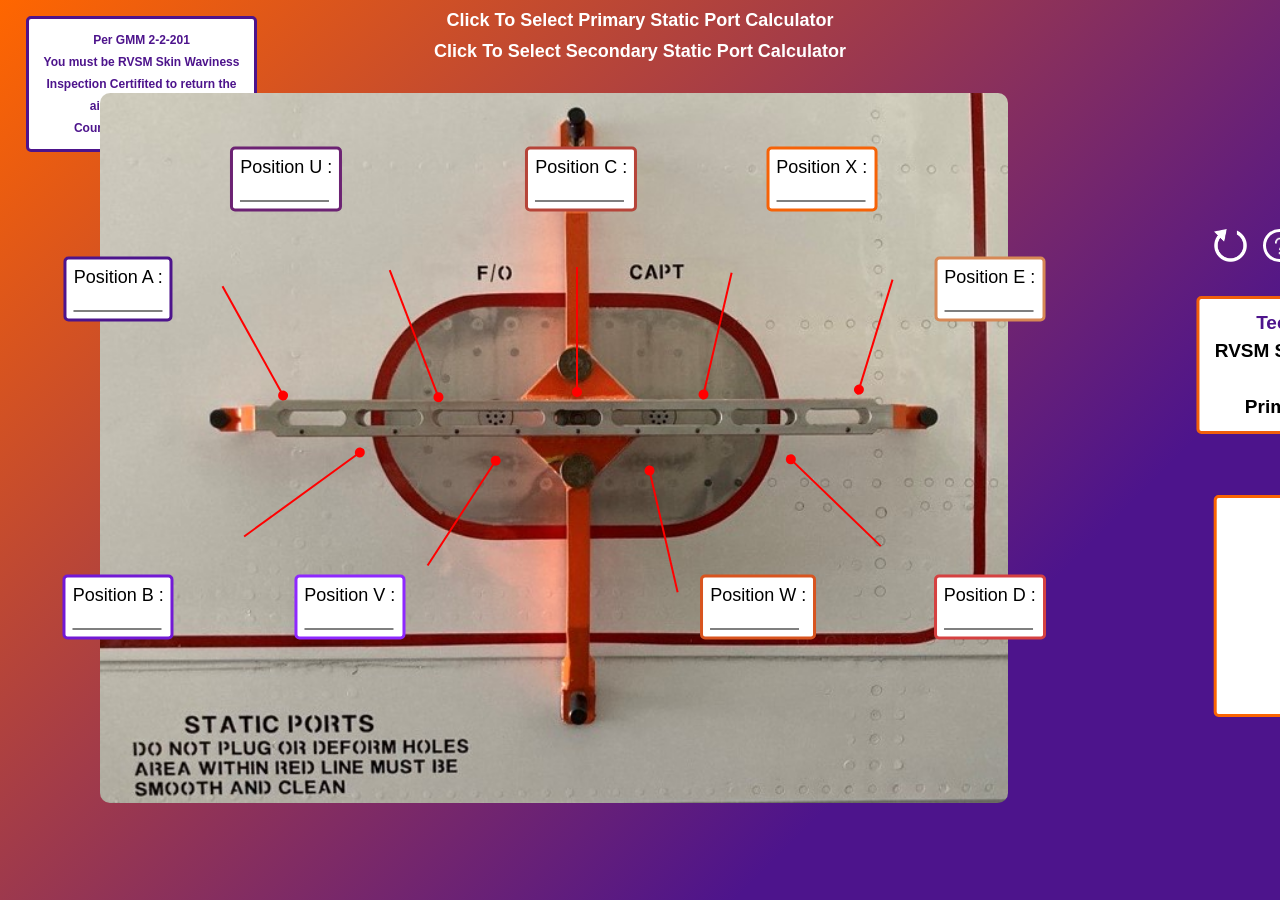
==== primary.html @ 1c0f7696 "last commit" ====
<!DOCTYPE html>
<html lang="en">

<head>
  <meta charset="UTF-8">
  <meta http-equiv="X-UA-Compatible" content="IE=edge">
  <meta name="viewport" content="width=device-width, initial-scale=1.0">
  <link rel="stylesheet" href="assets/css/style.css">
  <title>PW-4000 Engine</title>
</head>

<body>
 
  <section>
    <h4>
      Per GMM 2-2-201
      <br>
      You must be RVSM Skin Waviness <br>
  Inspection Certifited to return the <br>
  aircraft to  service. <br>
  Course Code: M54RV00
  </h4>
    <div class="switcher">
      <a href="primary.html">Click To Select Primary Static Port Calculator</a>
      <a href="secondary.html">Click To Select Secondary Static Port Calculator</a>
    </div>
    <div class="tire">
      <h2>
        <span style="color:rgba(77,20,140,1)">Tech</span><span style="color:rgba(255,102,0,1)">Ops</span>
        Training
        <br>
        RVSM Skin Waviness Insp. <br>
    Captain F/O <br>
    Primary Static Ports
    </h2>
    <div class="btns-logo">
      <button class="reset" name="button" onclick="reset();">
        <img src="assets/images/reset.png" alt="">
      </button>
      <a  onclick="popup1()" class="info-btn ">
        <img src="assets/images/question-mark.png"  alt="">
      </a>
      <span class="popuptext" id="myPopup"><a href="https://training.techops.fedex.com/resources/video/other/How_To_Use_The_PW4000_Rub_Strip_Calculator.mp4" target="blank">How To Use The PW4000 Rub Strip Calculator</a>
     <br>   <a href="https://training.techops.fedex.com/resources/video/other/How_To_Use_The_PW4000_Rub_Strip_Calculator.mp4" target="blank">Dummy Link</a></span>
      <img class="logo" src="assets/images/FedEx.svg" alt="">
    </div>

      <img id="engine-img" src="assets/images/PrimaryPortCentered2.png" alt="">

      <div class="inputs" id="p1">
        <label for="">Position A :</label>
        <input class="position_data" type="number" name="" id="inp1">
      </div>
      <div class="inputs" id="p2">
        <label for="">Position B :</label>
        <input class="position_data" type="number" name="" id="inp2">
      </div>
      <div class="inputs" id="p3">
        <label for="">Position U :</label>
        <input class="position_data" type="number" name="" id="inp3">
      </div>
      <div class="inputs" id="p4">
        <label for="">Position V :</label>
        <input class="position_data" type="number" name="" id="inp4">
      </div>
      <div class="inputs" id="p5">
        <label for="">Position C :</label>
        <input class="position_data" type="number" name="" id="inp5">
      </div>
      <div class="inputs" id="p6">
        <label for="">Position W :</label>
        <input class="position_data" type="number" name="" id="inp6">
      </div>
      <div class="inputs" id="p7">
        <label for="">Position X :</label>
        <input class="position_data" type="number" name="" id="inp7">
      </div>
      <div class="inputs" id="p8">
        <label for="">Position D :</label>
        <input class="position_data" type="number" name="" id="inp8">
      </div>
      <div class="inputs" id="p9">
        <label for="">Position E :</label>
        <input class="position_data" type="number" name="" id="inp9">
      </div>

      <div class="lines" id="line1"></div>
      <div class="lines" id="line2"></div>
      <div class="lines" id="line3"></div>
      <div class="lines" id="line4"></div>
      <div class="lines" id="line5"></div>
      <div class="lines" id="line6"></div>
      <div class="lines" id="line7"></div>
      <div class="lines" id="line8"></div>
      <div class="lines" id="line9"></div>
      <div class="output">
        <div class="">
            <span class="area">Area R1</span>
          <h3 class="groups" id="groupA"> Value 1: <span></span> </h3>
          <h3 class="groups" id="groupB"> Value 2: <span></span> </h3>
          <span class="area">Area R2</span>
          <h3 class="groups" id="groupC"> Value 3: <span></span> </h3>
          <h3 class="groups" id="groupD"> Value 4: <span></span> </h3>
          <!-- <h1 class="groups" id="groupE"><b> Group E:</b> <span></span> </h1>
          <h1 class="groups" id="groupF"><b> Group F:</b> <span></span> </h1> -->
        </div>

      </div>


    </div>
    <!-- <div class="output">
      <div class="">
        <h1 class="groups" id="groupA"> <b> Group A:</b> <span></span> </h1>
        <h1 class="groups" id="groupB"><b> Group B:</b> <span></span> </h1>
        <h1 class="groups" id="groupC"><b> Group C:</b> <span></span> </h1>
        <h1 class="groups" id="groupD"><b> Group D: </b><span></span> </h1>
        <h1 class="groups" id="groupE"><b> Group E:</b> <span></span> </h1>
        <h1 class="groups" id="groupF"><b> Group F:</b> <span></span> </h1>
      </div>

    </div> -->
  </section>

  <script type="text/javascript" src="assets/js/main.js">

  </script>
  <script>

    function popup1() {
      var popup = document.getElementById("myPopup");
    popup.classList.toggle("show");
  }
  </script>
</body>

</html>
---- assets/css/style.css ----
bor {
    margin: 0px;
    padding: 0px;
    box-sizing: border-box;
  }
  
  :focus {
    outline: none;
  }
  
  body {
    position: relative;
    font-family: sans-serif;
    background: linear-gradient(-45deg, rgb(77, 20, 140) 25%, rgb(255, 102, 0) 100%);
    width: 100vw;
    height: 100vh;
    display: flex;
    align-items: center;
    justify-content: center;
    overflow: hidden !important;
    margin: 0px !important;
    display: -webkit-flex;
    /* NEW */
    display: flex;
    -webkit-flex-wrap: wrap;
    /* NEW */
  }
  
  h2 {
    position: absolute;
    right: -30%;
    top: 50%;
    transform: translate(70%, calc(-0% - 170px));
    text-align: left;
    font-size: 19px;
    line-height: 28px;
    padding: 10px 15px;
    background: white;
    border-radius: 5px;
    border: 3px solid rgb(240, 95, 12);
    text-align: center;
  }
    
  h4 {
    position: absolute;
    left: 2%;
    top: 0%;
    text-align: left;
    font-size: 12px;
    line-height: 22px;
    padding: 10px 15px;
    background: white;
    color:  rgb(77, 20, 140);
    border-radius: 5px;
    border: 3px solid  rgb(77, 20, 140);
    text-align: center;
}
  section {
    width: fit-content;
    height: fit-content;
    padding: 50px 300px 50px 128px !important;
    margin: auto;
  }
  .switcher{
    position: absolute;
    top: 0;
    left: 50%;
    transform: translateX(-50%);
    display: flex;
    flex-direction: column;
    gap: 10px;
  padding: 10px;
  }
  .switcher a{
    font-size: 18px;
    color: #fff;
    font-weight: 600;
    text-align: center;
    text-decoration: none;
  }
  .tire {
    margin: auto;
    display: block;
    position: relative;
    width: fit-content;
    /* transform: translateY(-10px); */
  }
  
  .landscapeScreen #engine-img {
    height: calc(100vh - 190px);
    border-radius: 10px;
  }
  
  .portraitScreen #engine-img {
    width: calc(100vw - 280px);
  }
  
  .inputs {
    background-color: white;
    padding: 7px;
    max-width: 100px;
    position: absolute;
    z-index: 1;
    transform-origin: center center;
    border-radius: 5px;
    border: 3px solid black;
  }
  
  .inputs label {
    width: auto;
    display: block;
    text-align: center;
    font-size: 18px;
  }
  
  .inputs input {
    font-size: 18px;
    text-align: center;
    width: 85px;
    border-top: none;
    border-right: none;
    border-left: none;
    border-image: initial;
    border-bottom: 1px solid black;
    border-radius: 0px;
  }
  
  .inputs input::-webkit-outer-spin-button,
  .inputs input::-webkit-inner-spin-button {
    appearance: none;
    margin: 0px;
  }
  
  .inputs input[type="number"] {}
  
  .reset {
    border: 0px;
    background: transparent;
    /* position: absolute; */
    /* right: -130px; */
    /* top: 70px; */
    width: 33px;
    height: 33px;
    padding: 0px;
  }
  
  .reset img {
    width: 100%;
  }
  
  #p1 {
    left: 2%;
    top: 27.5%;
    transform: translate(-50%, -50%);
    border-color: rgb(77, 20, 140);
  }
  
  #p2 {
    left: 2%;
    top: 72%;
    transform: translate(-50%, -50%);
    border-color:rgb(114 25 213);
  }
  
  #p3 {
    left: 20.5%;
    top: 12%;
    transform: translate(-50%, -50%);
    border-color: rgb(108, 34, 115);
  }
  
  #p4 {
    left: 27.5%;
    bottom: 28%;
    transform: translate(-50%, 50%);
    border-color: rgb(142 40 255);
  }
  
  #p5 {
    left: 53%;
    bottom: 88%;
    transform: translate(-50%, 50%);
    border-color: rgb(182, 68, 57);
  }
  
  #p6 {
    right: 27.5%;
    bottom: 28%;
    transform: translate(50%, 50%);
    border-color: rgb(216, 84, 31);
  }
  
  #p7 {
    right: 20.5%;
    top: 12%;
    transform: translate(50%, -50%);
    border-color: rgb(246, 98, 7);
  }
  
  #p8 {
    right: 2%;
    top: 72%;
    transform: translate(50%, -50%);
    border-color: rgb(213 65 65);
  }
  #p9{
    right: 2%;
    top: 27.5%;
    transform: translate(50%, -50%);
    border-color: rgb(215 136 85);
  }
  
  .lines {
    width: 2px;
    background: red;
    position: absolute;
    z-index: 0;
    height: 130px;
    transform-origin: center center;
  }
  
  .lines::after {
    content: "";
    display: block;
    width: 10px;
    height: 10px;
    background: red;
    position: absolute;
    bottom: 0px;
    left: 50%;
    transform: translateX(-50%);
    border-radius: 50%;
  }
  
  #line1 {
    left: 16.9%;
    top: 35%;
    transform: translate(-50%, -50%) rotate(-29deg);
  }
  
  #line1::after {}
  
  #line2 {
    left: 22.5%;
    top: 56%;
    transform: translate(-50%, -50%) rotate(-126deg);
    height: 148px;
  }
  
  #line2::after {}
  
  #line3 {
    left: 34.7%;
    top: 34%;
    transform: translate(-50%, -50%) rotate(-21deg);
    height: 141px;
  }
  
  #line3::after {}
  
  #line4 {
    left: 40%;
    bottom: 41.5%;
    transform: translate(-50%, 50%) rotate(-147deg);
  }
  
  #line4::after {}
  
  #line5 {
    left: 52.5%;
    bottom: 66.5%;
    transform: translate(-50%, 50%) rotate(360deg);
  }
  
  #line5::after {}
  
  #line6 {
    right: 38%;
    bottom: 39%;
    transform: translate(50%, 50%) rotate(167deg);
  }
  
  #line6::after {}
  
  #line7 {
    right: 32%;
    top: 34%;
    transform: translate(50%, -50%) rotate(13deg);
  }
  
  #line7::after {}
  
  #line8 {
    right: 19.2%;
    top: 57.2%;
    transform: translate(50%, -50%) rotate(134deg);
  }
  
  #line8::after {}
  
  #line9{
    right: 14.6%;
    top: 34.2%;
    transform: translate(50%, -50%) rotate(17deg);
    height: 120px;
  }
  
  #line9::after {}

  .output {
    display: block;
    align-items: center;
    justify-content: center;
    flex-grow: 1;
    width: 185px;
    padding: 10px 15px;
    position: absolute;
    right: -30%;
    top: 50%;
    transform: translate(70%, calc(-0% + 45px));
    background: white;
    border-radius: 5px;
    border: 3px solid rgb(251, 100, 2);
  }
  
  .output>div {
    width: 100%;
  }
  .output span{
    margin: 10px 0;
    font-weight: 600;
    text-align: center;
  }
  .area{
    display: block;
    margin: auto;
  }
  .groups {
    display: block;
    font-size: 18px;
    line-height: 30px;
    text-align: center;
    margin: 0px;
    font-weight: 500;
  }
  
  .info-btn {
    /* position: absolute; */
    /* right: -75px; */
    /* top: 70px; */
    width: 27px;
    height: 27px;
    border-radius: 50%;
    border: 3px solid white;
    display: flex;
    align-items: center;
    justify-content: center;
  }
  
  .info-btn img {
    width: 20px;
  }
  
  .logo {
    /* position: absolute; */
    /* left: -17%; */
    /* top: 23%; */
    width: 122px;
    background: white;
  }
  
  .btns-logo {
  
    position: absolute;
  
    width: 220px;
  
    height: 79px;
  
    /* background: red; */
  
    right: -45%;
  
    top: 18px;
  
    right: -30%;
  
    top: 50%;
  
    transform: translate(70%, calc(-0% - 244px));
  
    display: flex;
  
    align-items: center;
  
    justify-content: space-between;
    z-index: 3;
  }
  
  @media (max-width: 1200px) {
    section {
      position: relative;
      /* transform: translateY(-5%); */
      padding: 75px 278px 0px 120px;
    }
  }
  
  @media (max-height: 720px) {
    h2 {
      /* top: 50px; */
      /* right: -20%; */
    }
  
    .output {
      /* bottom: -20px; */
      /* right: -20%; */
    }
  
    .info-btn {
      /* top: 15px; */
    }
  
    .reset {
      /* top: 15px; */
    }
  
    .btns-logo {
      /* right: -20%; */
      /* top: -35px; */
    }
  }
  
  /* --- popup-- */
  .info-btn {
    cursor: pointer;
  }
  
  /* The actual popup */
  .popuptext {
    visibility: hidden;
    min-width: 160px;
    background-color: rgb(255, 255, 255);
    color: #fff;
    text-align: center;
    border-radius: 6px;
    padding: 4px 0;
    position: absolute;
    z-index: 1;
    bottom: 99%;
    left: -37%;
    text-decoration: none;
    border: 1px solid rgb(253, 101, 2);
  }
  
  .popuptext a {
    text-decoration: none;
    color: blue;
    /* font-weight: 600; */
    /* text-align: center; */
    /* font-size: 18px; */
  }
  
  /* Popup arrow */
  .popuptext::after {
    content: "";
    position: absolute;
    top: 100%;
    left: 47%;
    margin-left: -5px;
    border-width: 12px;
    border-style: solid;
    border-color: rgb(253, 101, 2) transparent transparent transparent;
  }
  
  /* Toggle this class - hide and show the popup */
  .show {
    visibility: visible;
    -webkit-animation: fadeIn 1s;
    animation: fadeIn 1s;
  }
  
  /* Add animation (fade in the popup) */
  @-webkit-keyframes fadeIn {
    from {
      opacity: 0;
    }
  
    to {
      opacity: 1;
    }
  }
  
  @keyframes fadeIn {
    from {
      opacity: 0;
    }
  
    to {
      opacity: 1;
    }
  }
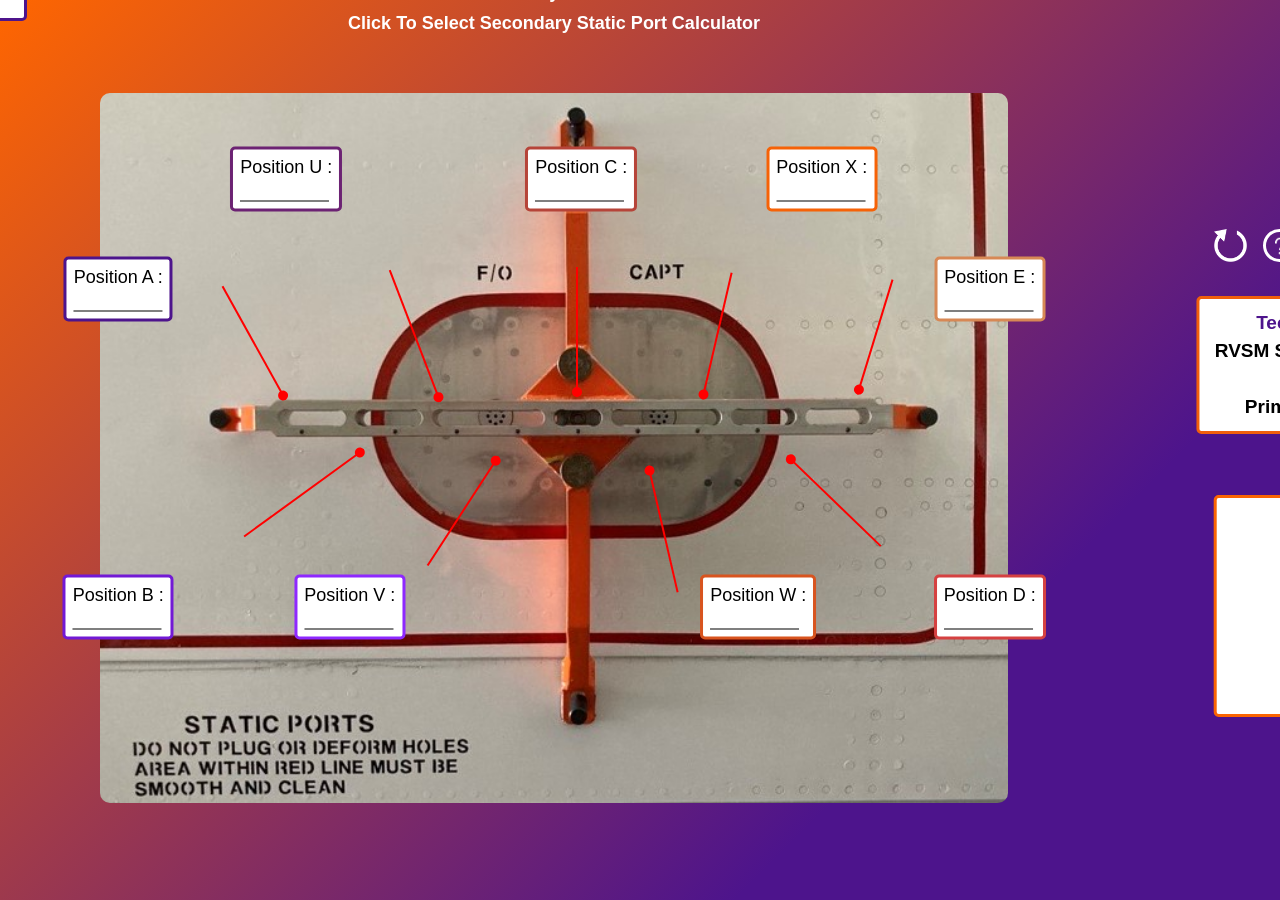
==== commit 7529ff78: "new commit" ====
--- a/primary.html
+++ b/primary.html
@@ -12,19 +12,21 @@
 <body>
  
   <section>
-    <h4>
-      Per GMM 2-2-201
-      <br>
-      You must be RVSM Skin Waviness <br>
-  Inspection Certifited to return the <br>
-  aircraft to  service. <br>
-  Course Code: M54RV00
-  </h4>
-    <div class="switcher">
-      <a href="primary.html">Click To Select Primary Static Port Calculator</a>
-      <a href="secondary.html">Click To Select Secondary Static Port Calculator</a>
-    </div>
+  
+  
     <div class="tire">
+      <h4>
+        Per GMM 2-2-201
+        <br>
+        You must be RVSM Skin Waviness <br>
+    Inspection Certifited to return the <br>
+    aircraft to  service. <br>
+    Course Code: M54RV00
+    </h4>
+      <div class="switcher">
+        <a href="primary.html">Click To Select Primary Static Port Calculator</a>
+        <a href="secondary.html">Click To Select Secondary Static Port Calculator</a>
+      </div>
       <h2>
         <span style="color:rgba(77,20,140,1)">Tech</span><span style="color:rgba(255,102,0,1)">Ops</span>
         Training
--- a/assets/css/style.css
+++ b/assets/css/style.css
@@ -43,16 +43,16 @@
     
   h4 {
     position: absolute;
-    left: 2%;
-    top: 0%;
+    left: -30%;
+    top: -24%;
     text-align: left;
-    font-size: 12px;
-    line-height: 22px;
+    font-size: 10px;
+    line-height: 12px;
     padding: 10px 15px;
     background: white;
-    color:  rgb(77, 20, 140);
+    color: rgb(77, 20, 140);
     border-radius: 5px;
-    border: 3px solid  rgb(77, 20, 140);
+    border: 3px solid rgb(77, 20, 140);
     text-align: center;
 }
   section {
@@ -63,13 +63,14 @@
   }
   .switcher{
     position: absolute;
-    top: 0;
+    top: -17%;
+    width: 100%;
     left: 50%;
     transform: translateX(-50%);
     display: flex;
     flex-direction: column;
     gap: 10px;
-  padding: 10px;
+    padding: 10px;
   }
   .switcher a{
     font-size: 18px;
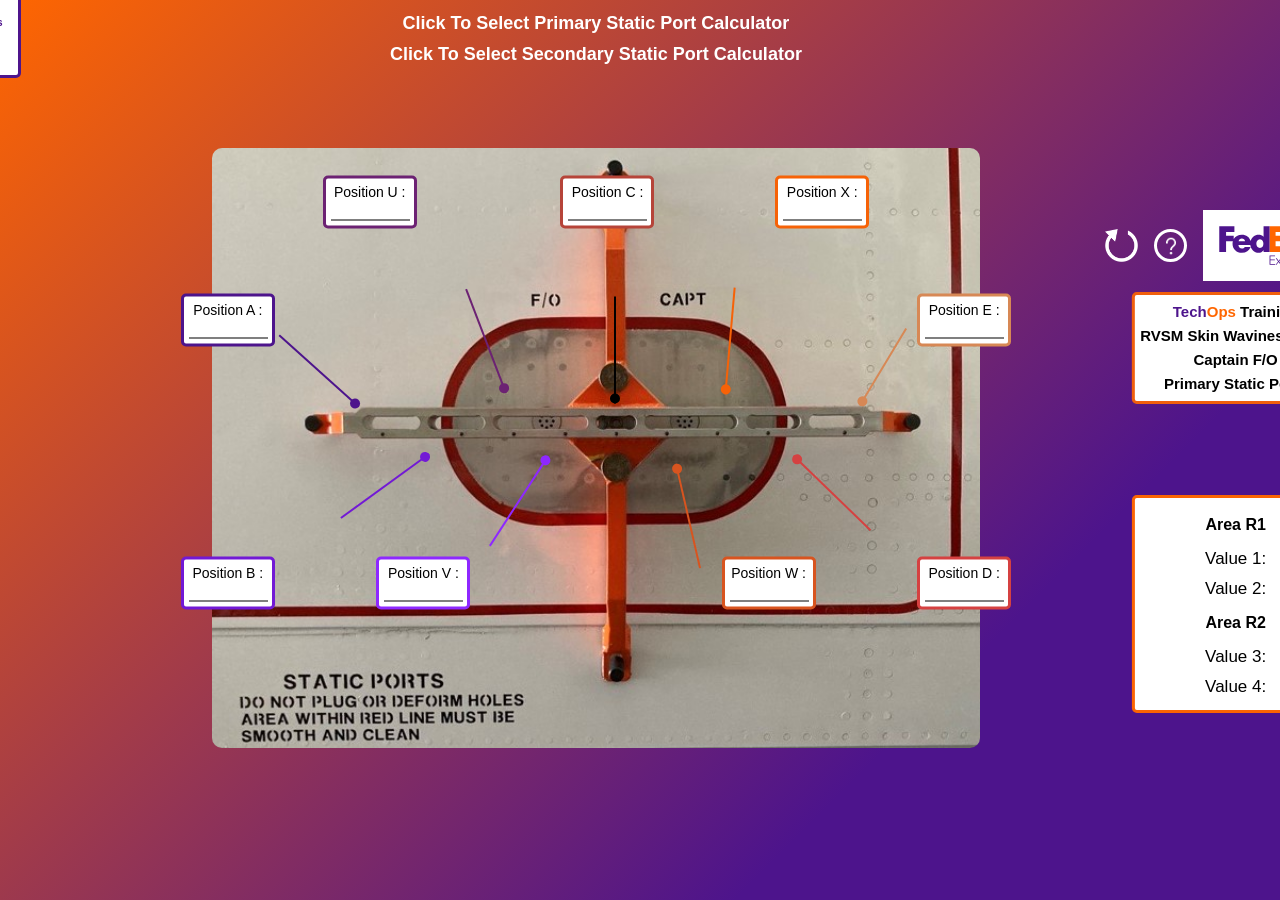
==== commit 1292feb0: "new com" ====
--- a/primary.html
+++ b/primary.html
@@ -10,7 +10,7 @@
 </head>
 
 <body>
- 
+
   <section>
   
   
--- a/assets/css/style.css
+++ b/assets/css/style.css
@@ -28,13 +28,13 @@
   
   h2 {
     position: absolute;
-    right: -30%;
+    right: -28%;
     top: 50%;
     transform: translate(70%, calc(-0% - 170px));
     text-align: left;
-    font-size: 19px;
-    line-height: 28px;
-    padding: 10px 15px;
+    font-size: 15px;
+    line-height: 24px;
+    padding: 5px;
     background: white;
     border-radius: 5px;
     border: 3px solid rgb(240, 95, 12);
@@ -43,8 +43,8 @@
     
   h4 {
     position: absolute;
-    left: -30%;
-    top: -24%;
+   left: -51%;
+    top: -28%;
     text-align: left;
     font-size: 10px;
     line-height: 12px;
@@ -58,12 +58,12 @@
   section {
     width: fit-content;
     height: fit-content;
-    padding: 50px 300px 50px 128px !important;
+    padding: 50px 300px 50px 212px !important;
     margin: auto;
   }
   .switcher{
     position: absolute;
-    top: -17%;
+    top: -24%;
     width: 100%;
     left: 50%;
     transform: translateX(-50%);
@@ -88,7 +88,7 @@
   }
   
   .landscapeScreen #engine-img {
-    height: calc(100vh - 190px);
+height: calc(100vh - 300px);
     border-radius: 10px;
   }
   
@@ -98,8 +98,8 @@
   
   .inputs {
     background-color: white;
-    padding: 7px;
-    max-width: 100px;
+    padding: 5px;
+    max-width: 78px;
     position: absolute;
     z-index: 1;
     transform-origin: center center;
@@ -111,13 +111,13 @@
     width: auto;
     display: block;
     text-align: center;
-    font-size: 18px;
+    font-size: 14px;
   }
   
   .inputs input {
-    font-size: 18px;
-    text-align: center;
-    width: 85px;
+    font-size: 16px;
+    text-align: center;
+    width: 75px;
     border-top: none;
     border-right: none;
     border-left: none;
@@ -151,7 +151,7 @@
   
   #p1 {
     left: 2%;
-    top: 27.5%;
+    top: 28.5%;
     transform: translate(-50%, -50%);
     border-color: rgb(77, 20, 140);
   }
@@ -165,7 +165,7 @@
   
   #p3 {
     left: 20.5%;
-    top: 12%;
+    top:9%;
     transform: translate(-50%, -50%);
     border-color: rgb(108, 34, 115);
   }
@@ -178,8 +178,8 @@
   }
   
   #p5 {
-    left: 53%;
-    bottom: 88%;
+    left: 51.5%;
+    bottom: 91%;
     transform: translate(-50%, 50%);
     border-color: rgb(182, 68, 57);
   }
@@ -193,7 +193,7 @@
   
   #p7 {
     right: 20.5%;
-    top: 12%;
+    top: 9%;
     transform: translate(50%, -50%);
     border-color: rgb(246, 98, 7);
   }
@@ -206,7 +206,7 @@
   }
   #p9{
     right: 2%;
-    top: 27.5%;
+    top: 28.5%;
     transform: translate(50%, -50%);
     border-color: rgb(215 136 85);
   }
@@ -216,7 +216,7 @@
     background: red;
     position: absolute;
     z-index: 0;
-    height: 130px;
+    height: 107px;
     transform-origin: center center;
   }
   
@@ -234,79 +234,106 @@
   }
   
   #line1 {
-    left: 16.9%;
-    top: 35%;
-    transform: translate(-50%, -50%) rotate(-29deg);
-  }
-  
-  #line1::after {}
+left: 13.9%;
+    top: 37%;
+    transform: translate(-50%, -50%) rotate(-48deg);
+    background: rgb(77, 20, 140);
+  }
+  
+  #line1::after {
+    background: rgb(77, 20, 140);
+  }
   
   #line2 {
     left: 22.5%;
     top: 56%;
     transform: translate(-50%, -50%) rotate(-126deg);
-    height: 148px;
-  }
-  
-  #line2::after {}
+    height: 109px;
+    background: rgb(114 25 213);
+  }
+  
+  #line2::after {
+    background: rgb(114 25 213);
+  }
   
   #line3 {
-    left: 34.7%;
-    top: 34%;
+       left: 35.7%;
+    top: 32%;
     transform: translate(-50%, -50%) rotate(-21deg);
-    height: 141px;
-  }
-  
-  #line3::after {}
+    height: 111px;
+    background: rgb(108, 34, 115);
+  }
+  
+  #line3::after {
+    background: rgb(108, 34, 115);
+  }
   
   #line4 {
     left: 40%;
     bottom: 41.5%;
     transform: translate(-50%, 50%) rotate(-147deg);
-  }
-  
-  #line4::after {}
+    background: rgb(142 40 255);
+  }
+  
+  #line4::after {
+    background: rgb(142 40 255);
+  }
   
   #line5 {
     left: 52.5%;
     bottom: 66.5%;
     transform: translate(-50%, 50%) rotate(360deg);
-  }
-  
-  #line5::after {}
+    background: #000;
+  }
+  
+  #line5::after {
+    background: #000;
+  }
   
   #line6 {
     right: 38%;
     bottom: 39%;
     transform: translate(50%, 50%) rotate(167deg);
-  }
-  
-  #line6::after {}
+    background: rgb(216, 84, 31);
+  }
+  
+  #line6::after {
+    background: rgb(216, 84, 31);
+  }
   
   #line7 {
-    right: 32%;
-    top: 34%;
-    transform: translate(50%, -50%) rotate(13deg);
-  }
-  
-  #line7::after {}
+right: 32.5%;
+    top: 32%;
+    transform: translate(50%, -50%) rotate(5deg);
+    background: rgb(246, 98, 7);
+  }
+  
+  #line7::after {
+    background: rgb(246, 98, 7);
+  }
   
   #line8 {
     right: 19.2%;
     top: 57.2%;
     transform: translate(50%, -50%) rotate(134deg);
-  }
-  
-  #line8::after {}
+    background: rgb(213 65 65);
+  }
+  
+  #line8::after {
+    background: rgb(213 65 65);
+  }
   
   #line9{
-    right: 14.6%;
-    top: 34.2%;
-    transform: translate(50%, -50%) rotate(17deg);
-    height: 120px;
-  }
-  
-  #line9::after {}
+  right: 12.6%;
+    top: 36.2%;
+    transform: translate(50%, -50%) rotate(31deg);
+    height: 90px;
+    background: rgb(215 136 85)
+  }
+  
+  #line9::after {
+    background: rgb(215 136 85);
+  }
 
   .output {
     display: block;
@@ -314,9 +341,9 @@
     justify-content: center;
     flex-grow: 1;
     width: 185px;
-    padding: 10px 15px;
-    position: absolute;
-    right: -30%;
+    padding:8px;
+    position: absolute;
+    right: -28%;
     top: 50%;
     transform: translate(70%, calc(-0% + 45px));
     background: white;
@@ -338,7 +365,7 @@
   }
   .groups {
     display: block;
-    font-size: 18px;
+    font-size: 17px;
     line-height: 30px;
     text-align: center;
     margin: 0px;
@@ -383,8 +410,8 @@
     right: -45%;
   
     top: 18px;
-  
-    right: -30%;
+ 
+    right: -25%;
   
     top: 50%;
   
@@ -405,7 +432,45 @@
       padding: 75px 278px 0px 120px;
     }
   }
-  
+   @media (max-width: 892px) {
+       .btns-logo{
+           width: 191px;
+           
+    right: -21% ;
+       }
+       .logo{
+           width:100px;
+       }
+       h4{
+              
+    left: -45% ;
+    top: -28% ;
+        font-size: 9px ;
+       }
+       h2 {
+   
+    right: -25%  ;
+    top: 50%  ;
+  
+    font-size: 12px  ;
+    line-height: 20px  ;
+       }
+       .output {
+    width: 145px  ;
+    position: absolute  ;
+    right: -25%  ;
+    top: 24%  ;
+       }
+       .groups{
+        font-size:16px ;   
+       }
+       section{
+               padding: 50px 300px 50px 261px !important;
+       }
+       .output span {
+    margin: 3px 0;
+       }
+   }
   @media (max-height: 720px) {
     h2 {
       /* top: 50px; */
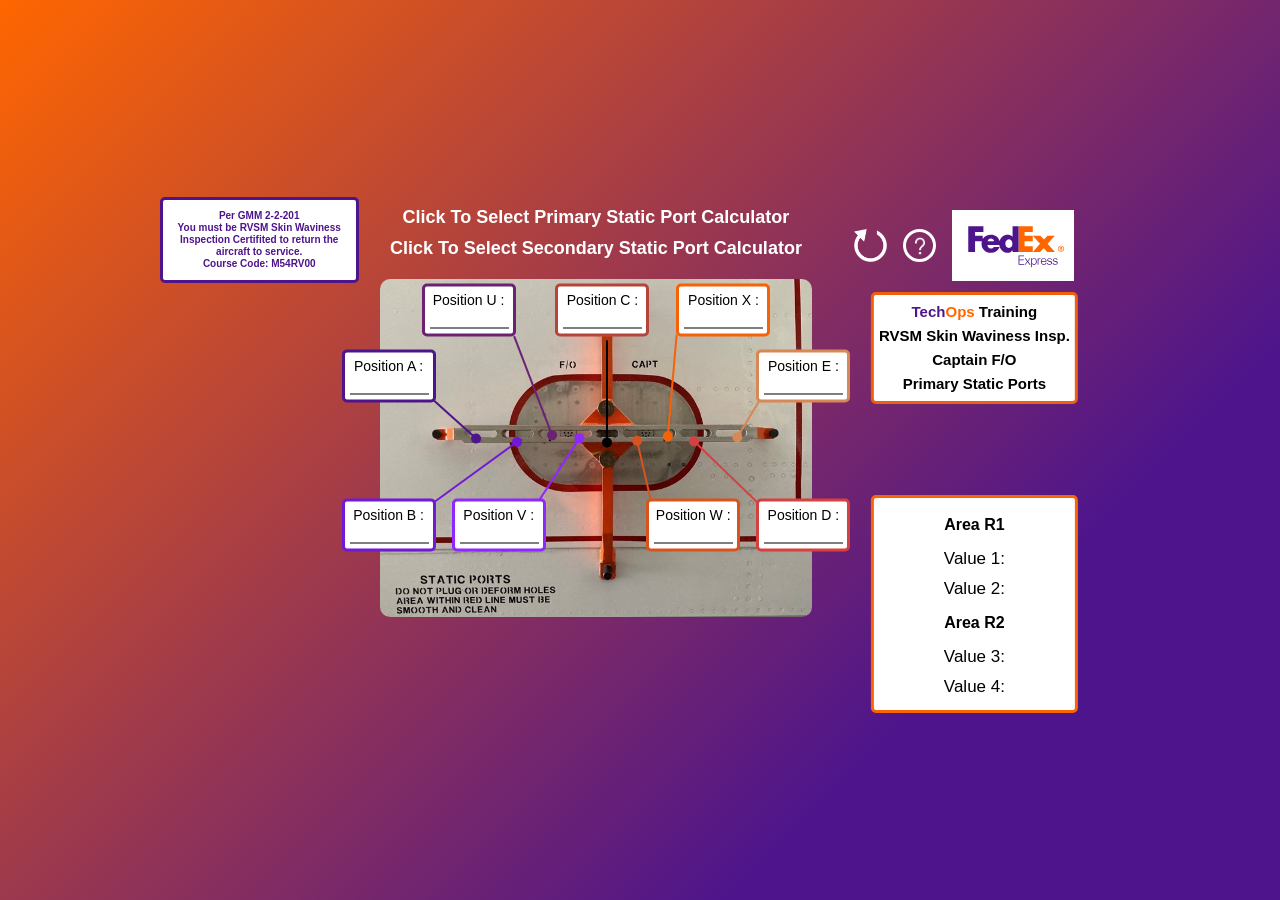
==== commit 0b70b354: "new update" ====
--- a/primary.html
+++ b/primary.html
@@ -10,6 +10,7 @@
 </head>
 
 <body>
+<main>
 
   <section>
   
@@ -111,19 +112,10 @@
 
 
     </div>
-    <!-- <div class="output">
-      <div class="">
-        <h1 class="groups" id="groupA"> <b> Group A:</b> <span></span> </h1>
-        <h1 class="groups" id="groupB"><b> Group B:</b> <span></span> </h1>
-        <h1 class="groups" id="groupC"><b> Group C:</b> <span></span> </h1>
-        <h1 class="groups" id="groupD"><b> Group D: </b><span></span> </h1>
-        <h1 class="groups" id="groupE"><b> Group E:</b> <span></span> </h1>
-        <h1 class="groups" id="groupF"><b> Group F:</b> <span></span> </h1>
-      </div>
-
-    </div> -->
+  
   </section>
-
+  
+</main>
   <script type="text/javascript" src="assets/js/main.js">
 
   </script>
--- a/assets/css/style.css
+++ b/assets/css/style.css
@@ -25,7 +25,13 @@
     -webkit-flex-wrap: wrap;
     /* NEW */
   }
-  
+  main{
+    overflow: hidden;
+    width: 100vw;
+    height: 100vh;
+    display: block;
+    display: flex;
+  }
   h2 {
     position: absolute;
     right: -28%;
@@ -88,12 +94,13 @@
   }
   
   .landscapeScreen #engine-img {
-height: calc(100vh - 300px);
+height: 335px;
     border-radius: 10px;
   }
   
   .portraitScreen #engine-img {
-    width: calc(100vw - 280px);
+    height: 335px;
+    border-radius: 10px;
   }
   
   .inputs {
@@ -564,4 +571,11 @@
     to {
       opacity: 1;
     }
+  }
+
+  @media (min-height: 629px) {
+    .landscapeScreen #engine-img {
+      height: 338px;
+      border-radius: 10px;
+  }
   }
